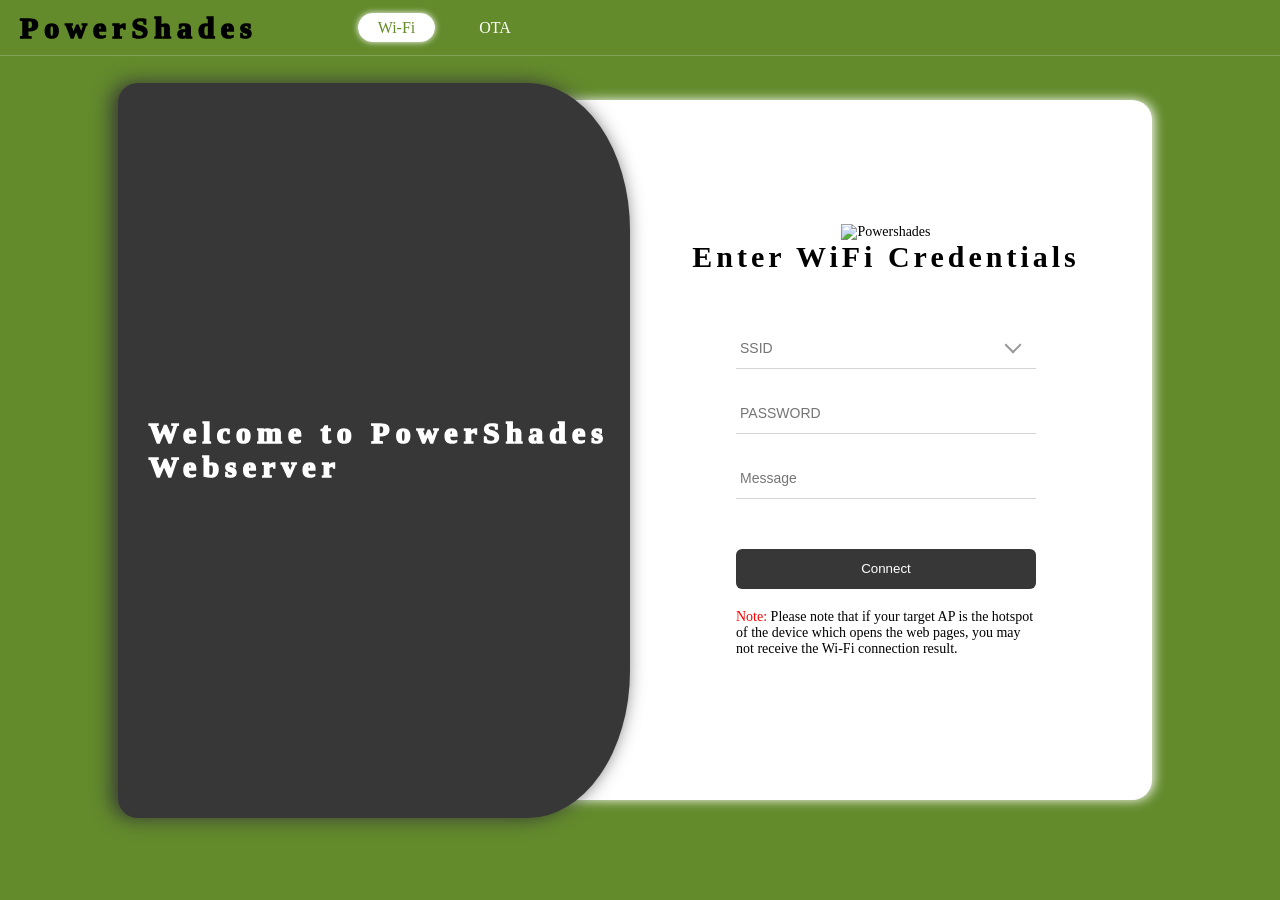
==== components/fs_image/index.html @ 5661b9eb "Powershades style on index.html" ====
<!DOCTYPE html>
<html lang="en">

<head>
	<meta charset="UTF-8">
	<meta name="viewport" content="width=device-width,initial-scale=1.0">
	<title>PowerShades RFGW2 AP</title>

	<link rel="icon" href="[data-uri]">

	<style>
		* {
			margin: 0;
			padding: 0;
			outline: 0 !important
		}

		.d-flex {
			display: -moz-box;
			display: -ms-flexbox;
			display: -webkit-box;
			display: -webkit-flex;
			display: box;
			display: flex
		}

		.d-j-c {
			-webkit-justify-content: center;
			-moz-box-pack: center;
			-webkit-box-pack: center;
			box-pack: center;
			justify-content: center
		}

		.d-a-i {
			-webkit-align-items: center;
			box-align: center;
			-moz-box-align: center;
			-webkit-box-align: center;
			align-items: center
		}

		.home-wrap {
			position: relative;
			height: 100vh;
			background: #638b2c
		}

		.header-wrap {
			position: fixed;
			top: 0;
			left: 0;
			box-sizing: border-box;
			padding: 0 20px;
			width: 100%;
			height: 56px;
			border-bottom: 1px solid rgba(255, 255, 255, .2)
		}

		.header-wrap .header-logo {

			letter-spacing: 6px;
			font-weight: 700;

			font-size: 30px;
			-webkit-text-stroke: 1.6px #000000
		}

		.header-wrap ul {
			display: inline-block;
			margin-left: 90px;
			list-style: none;
			vertical-align: middle
		}

		.header-wrap ul li {
			display: inline-block
		}

		.header-wrap ul li a {
			margin: 0 10px;
			padding: 6px 20px;
			color: #fff;
			text-decoration: none !important;
			font-size: 16px
		}

		.header-wrap ul li a.active,
		.header-wrap ul li a:hover {
			border-radius: 20px;
			background: #fff;
			box-shadow: 0 0 6px #fff;
			color: #638b2c
		}

		.home-content {
			width: 80%;
			height: 80%;
			max-height: 700px;
			max-width: 1100px;
			background: #fff;
			border-radius: 20px;
			box-shadow: 2px 0 12px #fff;
			font-size: 14px
		}

		.home-left {
			height: 105%;
			background: #373737;
			width: 40%;
			margin-left: -10px;
			border-top-left-radius: 20px;
			border-bottom-left-radius: 20px;
			border-bottom-right-radius: 20%;
			border-top-right-radius: 20%;
			box-shadow: -6px 0 20px #373737
		}

		.home-left .content {
			color: #fff;
			padding-left: 6%;
			box-sizing: border-box;
			text-align: left;
			width: 100%;

			font-size: 50px;
			font-weight: 700;
			letter-spacing: 6px;
			font-style: normal;
			-webkit-text-stroke: 1.6px #fff
		}

		.home-left .content h2 {
			font-size: 40px;
			margin-bottom: 20px
		}

		.home-left .content p {
			font-size: 30px
		}

		.home-left,
		.home-right {
			width: 50%
		}

		.home-right .content {
			width: 80%;
			text-align: center
		}

		.home-right .content h3 {

			font-size: 30px;
			letter-spacing: 4px;
			font-style: normal;

		}

		.device-wrap {
			width: 100%;
			margin: 50px 0
		}

		.ota-device-wrap {
			margin: 80px 0 60px
		}

		.device-item {
			position: relative;
			width: 100%;
			max-width: 300px;
			margin: 0 auto 20px
		}

		.ssid-input {
			width: 100%
		}

		.note-wrap {
			margin-top: 20px;
			text-align: left
		}

		.device-item input {
			width: 100%;
			border: 0;
			padding: 16px 4px 12px;
			border-bottom: 1px solid #d5d5d5;
			outline: 0 !important;
			font-size: 14px;
			background: 0 0;
			transition: all .2s linear;
			box-sizing: border-box
		}

		.device-item input.partition-input {
			border: 1px solid #d5d5d5;
			padding: 10px 4px 10px;
			border-radius: 6px;
		}

		.device-item input.partition-input~.icon {
			height: 37px
		}

		.device-item input.partition-input~.icon:after {
			top: 10px
		}

		.device-item input:focus {
			border-color: #373737
		}

		.btn-wrap button {
			width: 80%;
			max-width: 300px;
			line-height: 40px;
			background: #373737;
			color: #fff;
			border: 0;
			border-radius: 6px;
			cursor: pointer;
			transition: all .2s linear
		}

		.btn-wrap button:hover {
			opacity: .8
		}

		.msg {
			position: fixed;
			height: 100%;
			width: 100%;
			left: 0;
			top: 0;
			background: rgba(0, 0, 0, .1);
			z-index: 10
		}

		.msg.hide {
			display: none
		}

		.msg .content,
		.msg .content-time {
			position: absolute;
			top: 50%;
			left: 50%;
			padding: 8px 15px;
			background: rgba(0, 0, 0, .6);
			color: #fff;
			width: 80%;
			max-width: 200px;
			text-align: center;
			font-size: 14px;
			border-radius: 20px;
			transform: translate(-50%, -50%);
			-ms-transform: translate(-50%, -50%);
			-moz-transform: translate(-50%, -50%);
			-webkit-transform: translate(-50%, -50%);
			-o-transform: translate(-50%, -50%)
		}

		.spinner {
			margin: -10px -40px;
			width: 70px;
			text-align: center;
			position: absolute;
			left: 50%;
			top: 50%
		}

		.spinner>div {
			width: 16px;
			height: 16px;
			background-color: #fff;
			border-radius: 100%;
			display: inline-block;
			margin: 0 2px;
			-webkit-animation: sk-bouncedelay 1.4s infinite ease-in-out both;
			animation: sk-bouncedelay 1.4s infinite ease-in-out both
		}

		.spinner .bounce1 {
			-webkit-animation-delay: -.32s;
			animation-delay: -.32s
		}

		.spinner .bounce2 {
			-webkit-animation-delay: -.16s;
			animation-delay: -.16s
		}

		@-webkit-keyframes sk-bouncedelay {

			0%,
			100%,
			80% {
				-webkit-transform: scale(0)
			}

			40% {
				-webkit-transform: scale(1)
			}
		}

		@keyframes sk-bouncedelay {

			0%,
			100%,
			80% {
				-webkit-transform: scale(0);
				transform: scale(0)
			}

			40% {
				-webkit-transform: scale(1);
				transform: scale(1)
			}
		}

		.timeout-info {
			color: red
		}

		.icon {
			position: absolute;
			right: 0;
			top: 0;
			display: inline-block;
			width: 44px;
			height: 44px;
			cursor: pointer
		}

		.icon:after {
			content: "";
			position: absolute;
			top: 15px;
			left: 15px;
			width: 10px;
			height: 10px;
			border-bottom: 2px solid #999;
			border-right: 2px solid #999;
			transform: rotate(45deg)
		}

		#ssid {
			padding-right: 45px
		}

		.wifi-list-wrap {
			position: absolute;
			left: 0;
			top: 45px;
			background: #fff;
			padding: 6px 0;
			box-shadow: 0 0 6px #ccc;
			z-index: 1;
			border-radius: 6px;
			width: 100%;
			max-height: 300px;
			overflow: hidden;
			overflow-y: auto;
			text-align: left;
			box-sizing: border-box
		}

		.wifi-list-wrap ul {
			width: 100%;
			list-style: none
		}

		.wifi-list-wrap li {
			display: block;
			position: relative;
			line-height: 2.1;
			font-size: 14px;
			color: #666;
			padding: 4px 40px;
			box-sizing: border-box;
			cursor: pointer;
			width: 100%;
			overflow: hidden;
			text-overflow: ellipsis;
			white-space: nowrap
		}

		.wifi-list-wrap li:hover {
			background: rgba(102, 170, 254, .5)
		}

		.wifi-list-wrap .selected {
			position: absolute;
			top: 12px;
			left: 15px;
			display: none;
			width: 12px;
			height: 6px;
			border-left: 2px solid #373737;
			border-bottom: 2px solid #373737;
			transform: rotate(-45deg)
		}

		.wifi-list-wrap li.active .selected {
			display: inline-block
		}

		.lock-img {
			position: absolute;
			top: 9px;
			right: 15px;
			width: 20px;
			height: 20px
		}

		.lock-img svg {
			width: 18px;
			height: auto
		}

		.no-data {
			text-align: center
		}

		.device-item-link {
			margin-bottom: 0;
			text-align: right
		}

		.device-item-link a {
			color: #638b2c;
			font-size: 14px
		}

		.ota-device-wrap .device-item {
			max-width: 400px
		}

		.file-input {
			position: relative;
			font-size: 0
		}

		.device-item input.file-info {
			position: absolute;
			top: 0;
			right: 0;
			padding: 0;
			width: 70px;
			line-height: 38px;
			opacity: 0;
			cursor: pointer
		}

		.device-item input.file-name {
			padding: 10px 4px 10px;
			width: -webkit-calc(100% - 80px);
			width: -moz-calc(100% - 80px);
			width: calc(100% - 80px);
			border: 1px solid #d5d5d5;
			border-radius: 6px;
			font-size: 14px;
			flex: 1
		}

		.device-item input#file-upload-btn {
			cursor: pointer
		}

		.file-btn {
			display: inline-block;
			margin-left: 10px;
			width: 70px;
			border-radius: 6px;
			background: #638b2c;
			color: #fff;
			font-size: 14px;
			line-height: 38px;
			cursor: pointer
		}

		.ota-btn-wrap {
			margin: 0 auto;
			width: 100%;
			max-width: 400px;
			text-align: left
		}

		.ota-device-wrap p {
			margin: 15px 0;
			text-align: left
		}

		.ota-note-wrap {
			margin-top: 20px;
			max-width: 400px
		}

		.version-label {
			display: inline-block;
			margin-right: 6px;
			min-width: 100px;
			text-align: right
		}

		.hide {
			display: none
		}

		.msg-confirm {
			position: fixed;
			top: 0;
			left: 0;
			width: 100%;
			height: 100%;
			z-index: 1
		}

		.msg-confirm .mask {
			height: 100%;
			width: 100%;
			background: rgba(0, 0, 0, .2)
		}

		.msg-confirm .content {
			position: absolute;
			top: 50%;
			left: 50%;
			width: 90%;
			max-width: 300px;
			transform: translate(-50%, -50%);
			-ms-transform: translate(-50%, -50%);
			-moz-transform: translate(-50%, -50%);
			-webkit-transform: translate(-50%, -50%);
			-o-transform: translate(-50%, -50%);
			background: #fff;
			border-radius: 6px;
			font-size: 14px;
			box-shadow: 0 0 8px #fff;
			text-align: center;
			box-sizing: border-box
		}

		.msg-confirm .content .header {
			font-weight: 700;
			padding: 10px 0 0
		}

		.msg-confirm .content .content-info {
			padding: 20px 15px;
			box-sizing: border-box
		}

		.msg-confirm .content .footer-btn {
			border-top: 1px solid #ccc;
			padding: 10px 0;
			box-sizing: border-box
		}

		.msg-confirm .content .footer-btn button {
			border: none;
			background: #fff;
			color: #373737;
			cursor: pointer
		}

		@media(max-width:768px) {
			input::-webkit-input-placeholder {
				color: rgba(255, 255, 255, .5)
			}

			input::-moz-placeholder {
				color: rgba(255, 255, 255, .5)
			}

			input:-moz-placeholder {
				color: rgba(255, 255, 255, .5)
			}

			input:-ms-input-placeholder {
				color: rgba(255, 255, 255, .5)
			}

			.home-wrap {
				background: 0;
				background-image: linear-gradient(#638b2c, rgba(81, 146, 255, .4))
			}

			.home-right .content h3 {

				font-size: 32px;
				letter-spacing: 4px;
				font-style: normal;

			}

			.home-left {
				display: none
			}

			.home-right {
				width: 100%
			}

			.home-content {
				height: auto;
				width: 100%;
				max-width: 100%;
				max-height: 100vh;
				padding: 30px 30px 56px;
				background: 0 0;
				box-shadow: none;
				box-sizing: border-box
			}

			.home-right .content {
				width: 100%
			}

			.device-item {
				max-width: 100%
			}

			.device-item,
			.ota-device-wrap .device-item {
				max-width: 100%
			}

			.ota-btn-wrap {
				max-width: 100%
			}

			.device-item input {
				width: 100%;
				background: 0 0;
				padding: 12px 4px 12px 20px;
				border: 1px solid rgba(255, 255, 255, .5);
				color: #fff;
				border-radius: 20px;
				box-sizing: border-box
			}

			.device-item input:focus,
			.device-item input:hover {
				border-color: #fff
			}

			.btn-wrap button {
				width: 100%;
				max-width: 100%
			}

			.ota-btn-wrap button {
				max-width: 260px
			}

			.icon {
				width: 42px;
				height: 42px
			}

			.icon:after {
				top: 12px;
				left: 12px;
				border-color: rgba(255, 255, 255, .5)
			}

			.wifi-list-wrap {
				position: fixed;
				top: 0;
				left: 0;
				bottom: 0;
				width: 100%;
				height: 100%;
				max-height: 100%;
				padding: 0;
				background: 0 0;
				border-radius: 0
			}

			.wifi-list-wrap .mask {
				height: 100%;
				width: 100%;
				background: rgba(0, 0, 0, .3)
			}

			.wifi-list-wrap .content {
				position: absolute;
				bottom: 0;
				width: 100%;
				overflow: hidden;
				background: #fff;
				border-top-left-radius: 6px;
				border-top-right-radius: 6px
			}

			.wifi-list-wrap .content h3 {
				font-size: 16px;
				margin: 0;
				padding: 10px 20px;
				box-sizing: border-box;
				text-align: center;
				border-bottom: 1px solid #eee
			}

			.wifi-list-wrap .content h3 span {
				font-size: 14px;
				font-weight: 400;
				color: #373737;
				float: right;
				cursor: pointer
			}

			.wifi-list-wrap .content ul {
				height: 250px;
				overflow: hidden;
				overflow-y: auto
			}

			.wifi-list-wrap .content ul li {
				padding: 6px 40px;
				border-bottom: 1px solid #eee
			}

			.cancel-wrap {
				border-top: 1px solid #eee;
				padding: 10px 0;
				text-align: center;
				font-size: 14px;
				cursor: pointer
			}

			.header-wrap {
				top: unset;
				bottom: 0;
				border-top: 1px solid rgba(255, 255, 255, .2);
				background: rgba(81, 146, 255, .08);
			}

			.header-wrap .header-logo {
				display: none
			}

			.header-wrap ul {
				margin-left: 0;
				width: 100%;
				font-size: 0
			}

			.header-wrap ul li {
				display: inline-block;
				width: 50%;
				text-align: center
			}

			.header-wrap ul li a {
				outline: 0 !important;
				color: #333;
				font-size: 14px
			}

			.header-wrap ul li a.active,
			.header-wrap ul li a:hover {
				background: 0;
				box-shadow: none
			}
		}
	</style>
</head>

<body id="body-wrap">
	<div class="home-wrap d-flex d-a-i d-j-c">

		<div class="header-wrap d-flex d-a-i">

			<span class="header-logo">PowerShades</span>

			<ul>
				<li><a onclick="selectMenu('esp-at-wrap', this)" id="esp-at-link" class="active"
						href="javascript:void(0)">Wi-Fi</a></li>
				<li><a onclick="selectMenu('esp-ota-wrap', this)" id="esp-ota-link" href="javascript:void(0)">OTA</a>
				</li>
			</ul>
		</div>
		<div class="home-content d-flex d-a-i">
			<div class="home-left d-flex d-a-i">
				<div class="content">
					<p id="welcome-wrap">Welcome to Webserver</p>
				</div>
			</div>
			<div id="esp-at-wrap" class="home-right d-flex d-a-i d-j-c">
				<div class="content">
					<img src="https://powershades-gateway-webserver.s3-us-west-2.amazonaws.com/PowerShades.png"
						alt="Powershades" />
					<h3>Enter WiFi Credentials</h3>
					<div class="device-wrap">
						<div id="ssid-wrap" class="device-item">
							<div class="ssid-input"><input id="ssid" maxlength="32" type="text"
									placeholder="SSID" /><span id="show-wifi-list" class="icon"></span></div>
						</div>
						<div class="device-item"><input id="password" maxlength="64" type="password"
								placeholder="PASSWORD" /></div>
						<div class="device-item"><input id="message" disabled type="text" readonly
								placeholder="Message" /></div>
					</div>
					<div class="btn-wrap"><button id="start-connect" onclick="postData()" class="btn">Connect</button>
					</div>
					<div class="note-wrap device-item"><span id="note-text" style="color: red">Note:</span><span
							id="note-desc">Please note that if your target AP is the hotspot of the device which opens
							the web pages,you may not receive the Wi-Fi connection result.</span></div>
				</div>
			</div>
			<div id="esp-ota-wrap" class="home-right d-flex d-a-i d-j-c hide">
				<div class="content">
					<h3>RFGW2</h3>
					<div class="device-wrap ota-device-wrap">
						<div class="device-item">
							<p id="ota-title">Please select a new firmware and click the“OTA upgrade”button to start the
								upgrade:</p>
							<div id="partition-wrap" class="device-item">
								<div class="partition-input"><input id="partition" readonly class="partition-input"
										maxlength="32" type="text" placeholder="Partition" /><span
										id="show-partition-list" class="icon"></span></div>
							</div>
							<div class="file-input d-flex d-a-i"><input id="file-name" class="file-name" readonly
									type="text" /><input type="file" onchange="fileChange(this)" id="file-info"
									class="file-info" name="file"><span id="file-btn" class="file-btn">Browse</span>
							</div>
						</div>
					</div>
					<div class="btn-wrap ota-btn-wrap"><button id="start-upgrade" onclick="postOta()" class="btn">OTA
							upgrade</button></div>
					<div class="note-wrap ota-note-wrap device-item">
						<p><span id="cur-version" class="version-label">Current firmware version:</span><span
								id="version-wrap" class="version">0</span></p>
						<p><span id="at-version" class="version-label">AT Core version:</span><span id="at-core-wrap"
								class="version">0</span></p>
					</div>
				</div>
			</div>
		</div>

	</div>
	<script>
		var isSend = !1, isShowWifi = !1, wifiList = [], partitionList = [], timeoutNum = 0, Ajax = { get: function (e, t, i) { var n; window.XMLHttpRequest ? n = new XMLHttpRequest : window.ActiveObject && (n = new ActiveXobject("Microsoft.XMLHTTP")), n.open("GET", e, !0), i && n.setRequestHeader("Object", i), n.onreadystatechange = function () { 4 == n.readyState && (console.log(n.status), 200 == n.status || 304 == n.status ? t.call(this, n.responseText) : (showMessage(getPrompt("requestFailed"), 1e3), hideLoading("msg-load"))) }, n.send() }, post: function (e, t, i, n, o = !0, s = !1) { var a; showLoading(), window.XMLHttpRequest ? a = new XMLHttpRequest : window.ActiveObject && (a = new ActiveXobject("Microsoft.XMLHTTP")), a.open("POST", e, o), a.setRequestHeader("Content-Type", s ? "application/json" : "application/x-www-form-urlencoded;charset=UTF-8"), n && a.setRequestHeader("Object", n), a.onreadystatechange = function () { 4 == a.readyState && (200 == a.status || 304 == a.status ? i.call(this, a.responseText) : (hideLoading("msg-load"), showMessage(getPrompt("connectFailed"), 2e3))) }, a.send(t) }, postFile: function (e, t, i, n) { var o; showLoading(), window.XMLHttpRequest ? o = new XMLHttpRequest : window.ActiveObject && (o = new ActiveXobject("Microsoft.XMLHTTP")), o.open("POST", e, !0), o.setRequestHeader("Content-Type", "application/octet-stream;charset=UTF-8"), n && o.setRequestHeader("Object", n), o.onreadystatechange = function () { 4 == o.readyState && (200 == o.status || 304 == o.status ? i.call(this, o.responseText) : (hideLoading("msg-load"), showConfirm(getPrompt("prompt"), getPrompt("otaFailed"), getPrompt("confirm")))) }, o.send(t) } }; const constHtmlLang = [{ zh: "设备配网", en: "Wi-Fi", id: "esp-at-link", type: "text" }, { zh: "OTA 升级", en: "OTA", id: "esp-ota-link", type: "text" }, { zh: "欢迎使用 ESP-AT 配网", en: "Welcome to PowerShades Webserver", id: "welcome-wrap", type: "text" }, { zh: "请输入 SSID", en: "SSID", id: "ssid", type: "input" }, { zh: "请输入 PASSWORD", en: "PASSWORD", id: "password", type: "input" }, { zh: "开始配网", en: "Connect", id: "start-connect", type: "text" }, { zh: "注意：", en: "Note: ", id: "note-text", type: "text" }, { zh: "配网手机作为待接入热点时，浏览器可能收不到配网结果", en: "Please note that if your target AP is the hotspot of the device which opens the web pages, you may not receive the Wi-Fi connection result.", id: "note-desc", type: "text" }, { zh: "请选择新版本固件，然后点击升级按钮进行升级：", en: "Please select a new firmware and click the “OTA upgrade” button to start the upgrade: ", id: "ota-title", type: "text" }, { zh: "浏览", en: "Browse", id: "file-btn", type: "text" }, { zh: "固件升级", en: "OTA upgrade", id: "start-upgrade", type: "text" }, { zh: "当前 app 固件版本：", en: "Current app version: ", id: "cur-version", type: "text" }, { zh: "AT Core 版本：", en: "AT Core version: ", id: "at-version", type: "text" }], constPromptInfo = { prompt: { zh: "提示", en: "Prompt" }, confirm: { zh: "确定", en: "OK" }, cancel: { zh: "取消", en: "Cancel" }, requestFailed: { zh: "数据请求失败", en: "Data request failed" }, connectFailed: { zh: "配网失败, 请重试", en: "Connection failed" }, connectTimeout: { zh: "配网超时, 请重试", en: "Connection timeout" }, connectSuc: { zh: "配网成功", en: "Connection succeeded" }, upgradeFailed: { zh: "升级失败，请稍后重试", en: "Upgrade failed. Please try again later." }, enterSsid: { zh: "请输入 SSID", en: "Please enter SSID" }, ssidError: { zh: "输入 SSID 过长，请保持在32个字节之内", en: "The SSID is too long. Please keep it within 32 bytes" }, passwordError: { zh: "输入 Password 过长，请保持在64个字节之内", en: "Password is too long. Please keep it within 64 bytes" }, closedWeb: { zh: '配网成功， <span id="timeout-info" class="timeout-info">5</span> 秒后自动关闭网页', en: 'Connection succeeded, This page will be closed in <span id="timeout-info" class="timeout-info">5</span> seconds.' }, wifiList: { zh: "Wi-Fi 列表", en: "Wi-Fi List" }, partitionList: { zh: "分区列表", en: "Partition List" }, refresh: { zh: "刷新", en: "Refresh" }, getWifiFailed: { zh: "获取 Wi-Fi 列表失败", en: "Failed to get Wi-Fi AP list" }, getPartitionFailed: { zh: "获取分区列表失败", en: "Failed to get partition list" }, enterPartition: { zh: "请选择分区", en: "Please select partition" }, noData: { zh: "暂无数据", en: "No data available" }, selectFile: { zh: "请选择文件", en: "Please select file" }, formatError: { zh: "选择的文件格式有误", en: "Incorrect file format" }, fileLarge: { zh: "选择的文件过大，请选择小于 2MB 的文件", en: "File is too large. Please select a file less than 2MB." }, getVersionFailed: { zh: "获取固件版本失败", en: "Failed to get firmware version" }, otaSuc: { zh: "升级成功", en: "OTA Succeeded" }, otaFailed: { zh: "升级失败，请稍后重试", en: "OTA Failed" } }; var curLangeage = "en"; function loadLanguage() { var e = navigator.language || navigator.userLanguage; e = e.substr(0, 2), curLangeage = "zh" == e ? "zh" : "en"; for (var t = 0; t < constHtmlLang.length; t++) { var i = constHtmlLang[t]; "input" != i.type ? setTextByLang(i.id, i[curLangeage]) : setInputByLang(i.id, i[curLangeage]) } } function setTextByLang(e, t) { document.getElementById(e).innerText = t } function setInputByLang(e, t) { document.getElementById(e).setAttribute("placeholder", t) } function getPrompt(e) { return constPromptInfo[e][curLangeage] } function getData() { Ajax.get("/getstainfo", function (e) { e = JSON.parse(e), console.log(e); try { document.getElementById("ssid").value = e.sta_ssid, document.getElementById("password").value = e.sta_password, document.getElementById("message").value = e.message } catch (e) { } }) } function getStatus() { if (timeoutNum > 40) return hideLoading("msg-load"), showMessage(getPrompt("connectTimeout"), 2e3), !1; timeoutNum++, Ajax.get("/getstainfo", function (e) { e = JSON.parse(e), console.log(e), document.getElementById("message").value = e.message, 1 == e.state ? getResult() : 0 == e.state ? setTimeout(function () { getStatus() }, 1e3) : (hideLoading("msg-load"), showMessage(getPrompt("connectFailed"), 2e3)) }) } function getResult() { Ajax.post("/getresult", "received=1", function (e) { isSend = !1, hideLoading("msg-load"), showTimeout() }) } function postData() { timeoutNum = 0; var e = document.getElementById("ssid").value, t = document.getElementById("password").value; if ("" == e || null == e) return showMessage(getPrompt("enterSsid"), 1e3), !1; if (e.length > 32) return showMessage(getPrompt("ssidError"), 1e3), !1; if (t.length > 64) return showMessage(getPrompt("passwordError"), 1e3), !1; var i = { ssid_len: e.length || 0, ssid: e, password_len: t.length || 0, password: t }; Ajax.post("/setstainfo", JSON.stringify(i), function (e) { e = JSON.parse(e), isSend = !0, console.log(e), 0 == e.state ? setTimeout(function () { getStatus() }, 1e3) : (hideLoading("msg-load"), showMessage(getPrompt("connectFailed"), 2e3)) }, null, !0, !0) } function showMessage(e, t) { var i = document.getElementById("body-wrap"), n = document.createElement("div"); n.innerHTML = '<div class="content">' + e + "</div>", n.setAttribute("class", "msg"), i.appendChild(n), t && setTimeout(function () { i.removeChild(n) }, t) } function showTimeout() { hideLoading("msg-load"); var e = document.getElementById("body-wrap"), t = document.createElement("div"); t.innerHTML = '<div id="timeoutId" class="content-time">' + getPrompt("closedWeb") + "</div>", t.setAttribute("class", "msg"), e.appendChild(t); var i = 5, n = setInterval(function () { i--, document.getElementById("timeout-info").innerText = i, i < 0 && (e.removeChild(t), closeWindow(), clearInterval(n)) }, 1e3) } function closeWindow() { window.open("about:blank", "_self").close() } function showLoading() { var e = document.getElementById("body-wrap"), t = document.createElement("div"); t.innerHTML = '<div class="load"><div class="spinner"><div class="bounce1"></div><div class="bounce2"></div><div class="bounce3"></div></div></div>', t.setAttribute("class", "msg"), t.setAttribute("id", "msg-load"), e.appendChild(t) } function showConfirm(e, t, i) { var n = document.getElementById("body-wrap"), o = document.createElement("div"); o.innerHTML = '<div class="mask"></div><div class="content"><div class="header">' + e + '</div><div class="content-info">' + t + '</div><div onclick="removeConfirm()" class="footer-btn"><button>' + i + "</button></div></div>", o.setAttribute("class", "msg-confirm"), o.setAttribute("id", "msg-confirm"), n.appendChild(o) } function removeConfirm() { document.getElementById("body-wrap").removeChild(document.getElementById("msg-confirm")) } function hideLoading(e) { var t = document.getElementById(e); t && (t.setAttribute("class", "msg hide"), document.getElementById("body-wrap").removeChild(t)) } loadLanguage(), window.onbeforeunload = function (e) { if (isSend) try { if (!navigator.sendBeacon) return; navigator.sendBeacon("http://192.168.4.1/getresult", "received=1") } catch (e) { console.log(e) } }; var isMobile = (window.innerWidth || document.documentElement.clientWidth || document.body.clientWidth || 768) <= 768; function getaprecord() { showLoading(), console.log("getaprecord"), Ajax.get("/getaprecord", function (e) { e = JSON.parse(e), console.log(e); try { 0 == e.state ? (initWifiList(wifiList = e.aplist, null, "wifi-list-wrap", "ssid", "ssid-wrap"), hideLoading("msg-load")) : showMessage(getPrompt("getWifiFailed"), 2e3) } catch (e) { showMessage(getPrompt("getWifiFailed"), 2e3) } }) } function initWifiList(e, t, i = "wifi-list-wrap", n = "ssid", o = "ssid-wrap") { removeWifiList(i, o); var s = document.createElement("div"); if (s.setAttribute("id", i), s.setAttribute("class", "wifi-list-wrap"), isMobile) { var a = document.createElement("div"); a.setAttribute("class", "mask"), a.setAttribute("id", "mask"), a.onclick = function () { removeWifiList(i, o) }, s.appendChild(a) } for (var d = document.createElement("ul"), r = "", c = document.getElementById(n).value, l = 0; l < e.length; l++) { var m = e[l]; if (!t || -1 != m.ssid.indexOf(t)) { var u = ""; c == m.ssid && (u = "active"), r += `<li data-value="${encodeURIComponent(m.ssid)}"onclick="selectCurWifi(event, '${n}', '${i}', '${o}')"class="d-flex d-a-i ${u}"><span class="selected"></span>${m.ssid}`, m.auth_mode && 0 != m.auth_mode && (r += '<span class="lock-img"><svg class="icon" width="12px" height="12px" viewBox="0 0 1024 1024" version="1.1" xmlns="http://www.w3.org/2000/svg"><path d="M800.421 436.525H736.76V287.852c0-124.507-100.762-225.757-224.732-225.757-123.98 0-224.857 101.25-224.857 225.766v148.662h-63.593c-30.667 0-55.532 24.952-55.532 55.752v407.048c0 30.848 24.865 55.82 55.532 55.82h576.9c30.667 0 55.465-24.97 55.465-55.82V492.275c0-30.802-24.855-55.752-55.532-55.752zM543.203 706.409v88.88a7.354 7.354 0 0 1-7.282 7.325h-47.733a7.373 7.373 0 0 1-7.334-7.322V706.41c-22.423-11.518-37.953-34.602-37.953-61.659 0-38.288 30.945-69.425 69.07-69.425 38.183 0 69.138 31.136 69.138 69.415 0.057 27.067-15.473 50.152-37.905 61.659z m107.311-269.884H373.525V291.539c0-76.691 62.196-139.146 138.552-139.146 76.366 0 138.447 62.454 138.447 139.146v144.986z" fill="#666666" ></path></svg></span>'), r += "</li>" } } if ("" == r && (r = '<li class="no-data">' + getPrompt("noData") + "</li>"), d.innerHTML = r, isMobile) { var g = document.createElement("div"); g.setAttribute("class", "content"); var p = document.createElement("div"), f = `<h3>${getPrompt("wifi-list-wrap" === i ? "wifiList" : "partitionList")}`; "wifi-list-wrap" == i && (f += `<span onclick="getaprecord()"id="refresh"class="refresh">${getPrompt("refresh")}</span>`), f += "</h3>", p.innerHTML = f; var h = document.createElement("div"); return h.setAttribute("class", "cancel-wrap"), h.setAttribute("id", "cancel-wrap"), h.innerHTML = getPrompt("cancel"), h.onclick = function () { removeWifiList(i, o) }, g.appendChild(p), g.appendChild(d), g.appendChild(h), s.appendChild(g), void document.getElementById("body-wrap").appendChild(s) } s.appendChild(d), setTimeout(function () { document.getElementById(o).appendChild(s) }) } function selectCurWifi(e, t = "ssid", i = "wifi-list-wrap", n = "ssid-wrap") { isShowWifi = !1, document.getElementById(t).value = decodeURIComponent(e.target.dataset.value), console.log(i, n), removeWifiList(i, n), window.event ? window.event.cancelBubble = !0 : e.stopPropagation() } function initShowList() { document.getElementById("show-wifi-list").onclick = function (e) { (isShowWifi = !isShowWifi) ? getaprecord() : removeWifiList("wifi-list-wrap", "ssid-wrap"), document.getElementById("ssid").focus(), window.event ? window.event.cancelBubble = !0 : e.stopPropagation() }, document.getElementById("partition-wrap").onclick = function (e) { (isShowWifi = !isShowWifi) ? initWifiList(partitionList, null, "partition-list-wrap", "partition", "partition-wrap") : removeWifiList("partition-list-wrap", "partition-wrap"), window.event ? window.event.cancelBubble = !0 : e.stopPropagation() }, document.getElementById("ssid").onclick = function (e) { window.event ? window.event.cancelBubble = !0 : e.stopPropagation() }, document.getElementById("body-wrap").onclick = function (e) { isMobile || (isShowWifi = !1, removeWifiList(), removeWifiList("partition-list-wrap", "partition-wrap")) }, document.getElementById("ssid").oninput = function () { if (isShowWifi && !isMobile) { var e = document.getElementById("wifi-list-wrap"); e && (document.getElementById("ssid-wrap").removeChild(e), initWifiList(wifiList, this.value, "wifi-list-wrap", "ssid", "ssid-wrap")) } } } function removeWifiList(e = "wifi-list-wrap", t = "ssid-wrap") { isMobile && (isShowWifi = !1); var i = document.getElementById(e); i && (document.getElementById(isMobile ? "body-wrap" : t).removeChild(i), (i = document.getElementById(e)) && removeWifiList(e, t)) } function fileChange(e) { var t = e.files; if (t && t.length > 0) { var i = (t = t[0]).name.toLowerCase(); if (i.indexOf(".bin") != i.length - 4) return document.getElementById("file-info").value = "", void showMessage(getPrompt("formatError"), 2e3); if (t.size >= 2097152) return document.getElementById("file-info").value = "", void showMessage(getPrompt("fileLarge"), 2e3); document.getElementById("file-name").value = i, console.log(document.getElementById("file-info").files) } } function getotainfo() { showLoading(), Ajax.get("/getotainfo", function (e) { e = JSON.parse(e); try { if (0 == e.state) { document.getElementById("version-wrap").innerText = e.fw_version, document.getElementById("at-core-wrap").innerText = e.at_core_version; var t = e.partitions || []; partitionList = [], t.forEach(function (e) { partitionList.push({ ssid: e }) }), hideLoading("msg-load") } else showMessage(getPrompt("getVersionFailed"), 2e3) } catch (e) { showMessage(getPrompt("getVersionFailed"), 2e3) } }, "none") } function postOta() { timeoutNum = 0; var e = document.getElementById("partition").value; if (e) { var t = document.getElementById("file-info").files; t && t.length > 0 ? (t = t[0], Ajax.postFile("/setotadata", t, function (e) { e = JSON.parse(e), hideLoading("msg-load"), 0 == e.state ? showConfirm(getPrompt("prompt"), getPrompt("otaSuc"), getPrompt("confirm")) : showConfirm(getPrompt("prompt"), getPrompt("otaFailed"), getPrompt("confirm")) }, e || "")) : showMessage(getPrompt("selectFile"), 2e3) } else showMessage(getPrompt("enterPartition"), 2e3) } function selectMenu(e, t) { document.getElementById(e).classList.remove("hide"), t.classList.add("active"), "esp-at-wrap" == e ? (document.getElementById("esp-ota-wrap").classList.add("hide"), document.getElementById("esp-ota-link").classList.remove("active"), getData()) : (document.getElementById("esp-at-wrap").classList.add("hide"), document.getElementById("esp-at-link").classList.remove("active"), getotainfo()), isShowWifi = !1 } window.onresize = function () { isMobile = (window.innerWidth || document.documentElement.clientWidth || document.body.clientWidth || 768) <= 768 }, getData(), initShowList();
	</script>
</body>

</html>
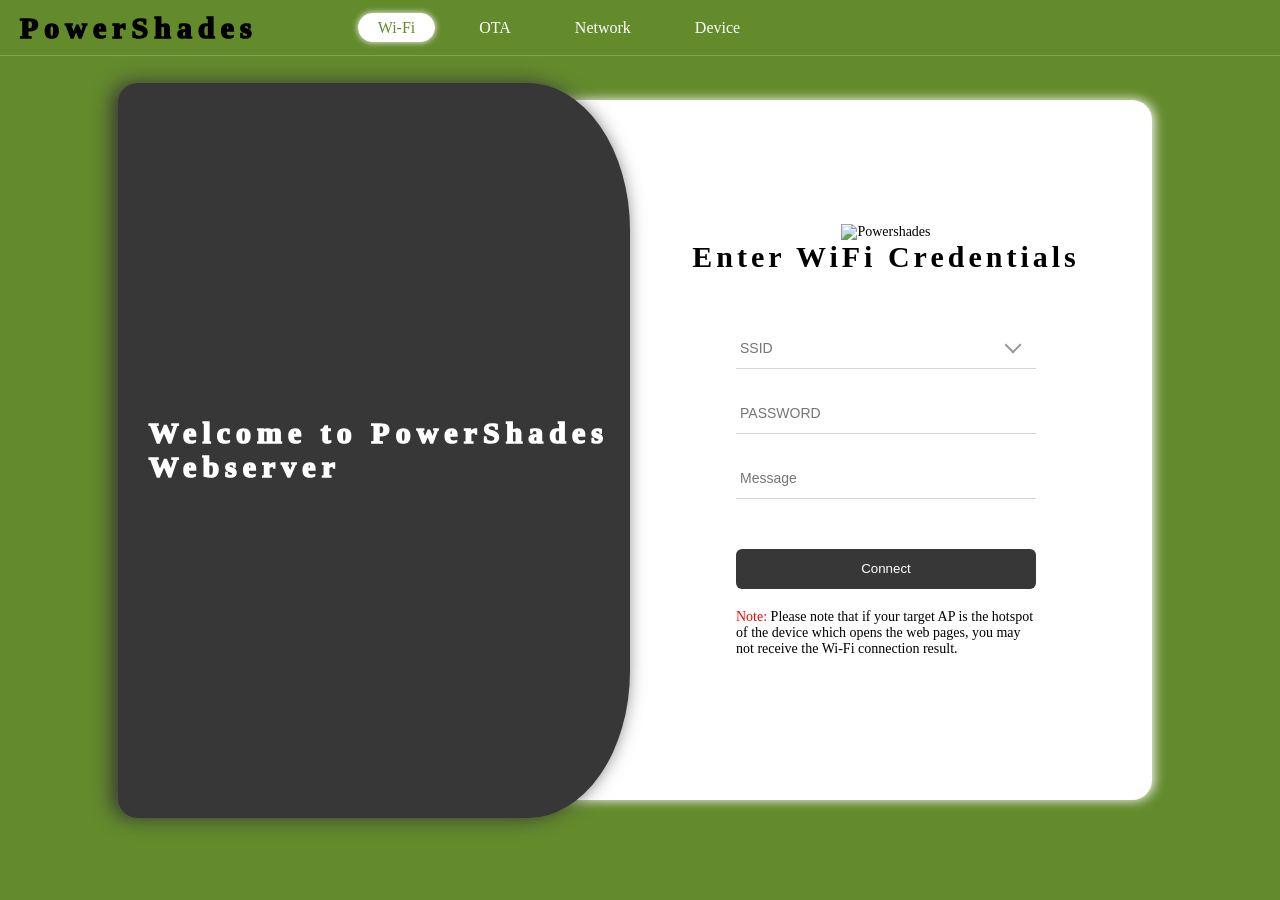
==== commit 18a4023d: "added webpages from rfgw2" ====
--- a/components/fs_image/index.html
+++ b/components/fs_image/index.html
@@ -781,6 +781,10 @@
 				<li><a onclick="selectMenu('esp-at-wrap', this)" id="esp-at-link" class="active"
 						href="javascript:void(0)">Wi-Fi</a></li>
 				<li><a onclick="selectMenu('esp-ota-wrap', this)" id="esp-ota-link" href="javascript:void(0)">OTA</a>
+				</li>
+				<li><a onclick="selectMenu('esp-ota-wrap', this)" id="esp-network-link" href="/network.shtml">Network</a>
+				</li>
+				<li><a onclick="selectMenu('esp-ota-wrap', this)" id="esp-device-link" href="/device.shtml">Device</a>
 				</li>
 			</ul>
 		</div>
